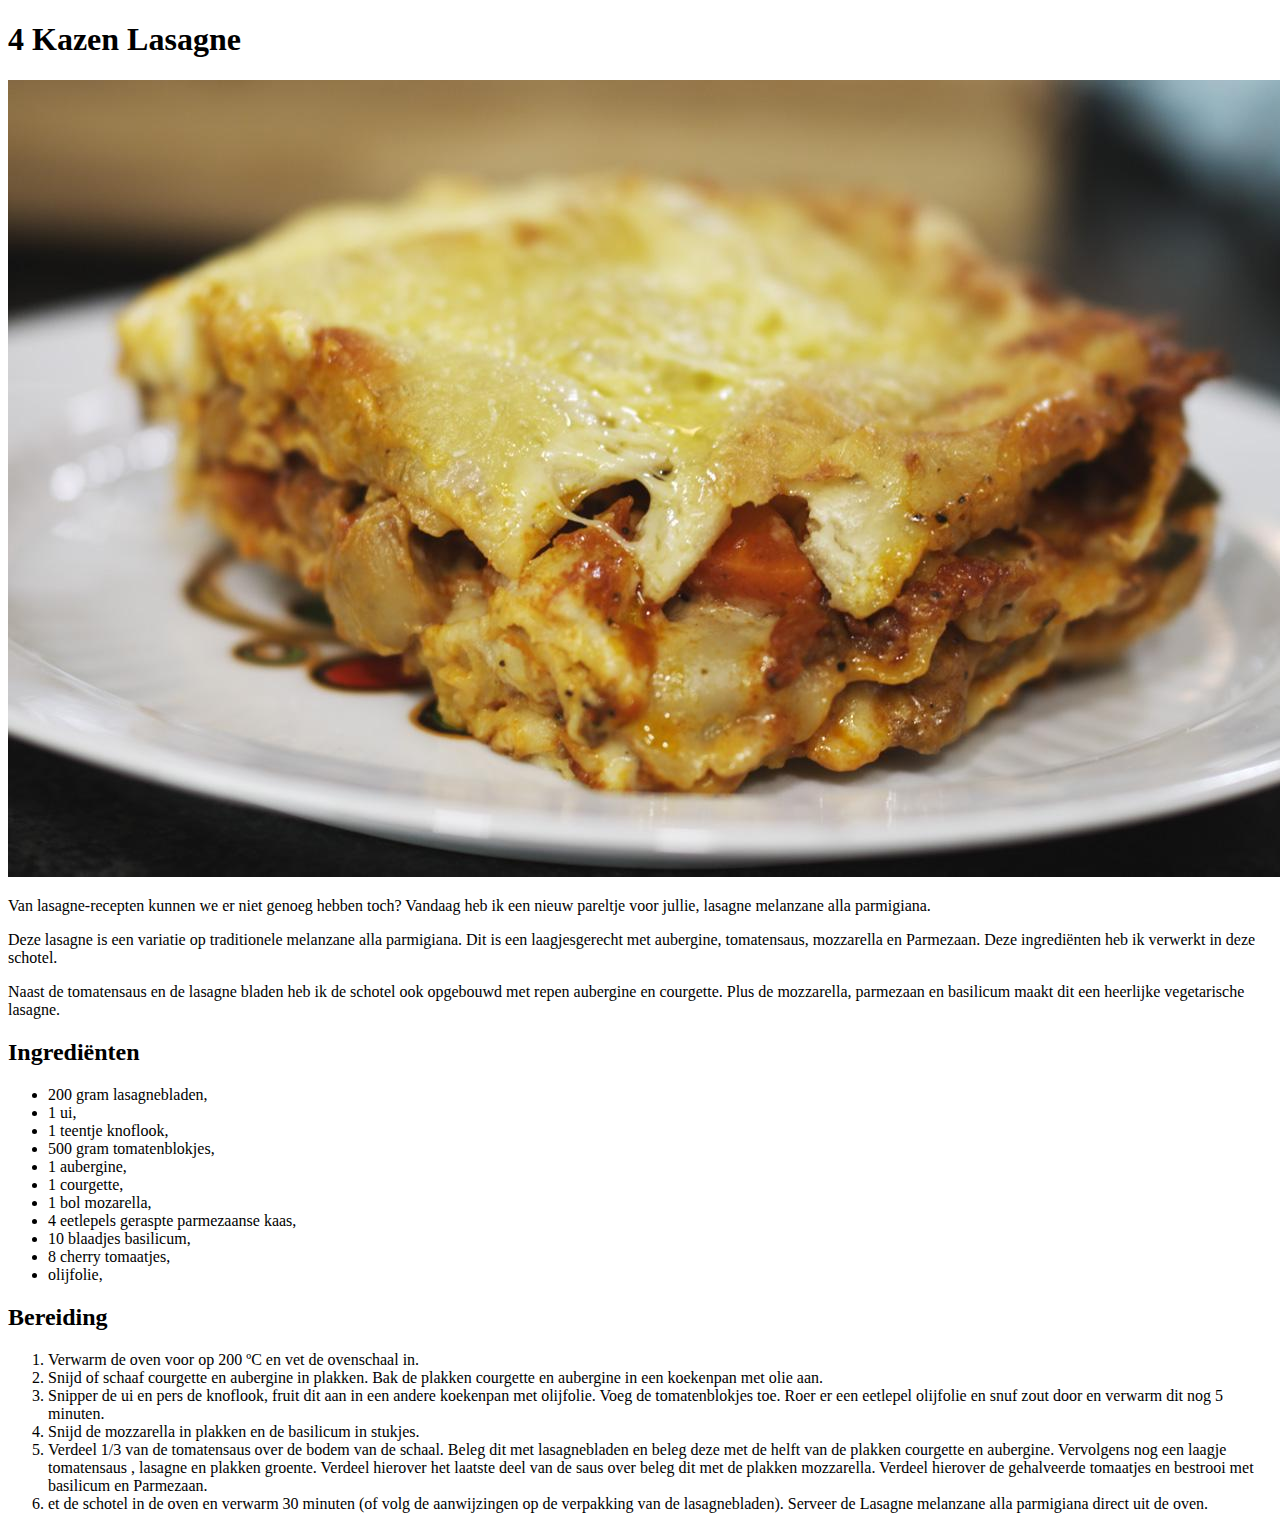
==== recipes/4-kazen-lasagne.html @ 5baa09ed "readme.md" ====
<!DOCTYPE html>
<html lang="en">
<head>
    <meta charset="UTF-8">
    <meta http-equiv="X-UA-Compatible" content="IE=edge">
    <meta name="viewport" content="width=device-width, initial-scale=1.0">
    <title>4 Kazen Lasagne</title>
</head>
<body>
    <h1>4 Kazen Lasagne</h1>
    <img src="../img/lasagne.jpg" alt="Lekkere lasagne!">
    <p>Van lasagne-recepten kunnen we er niet genoeg hebben toch? Vandaag heb ik een nieuw pareltje voor jullie, lasagne melanzane alla parmigiana.</p>
    <p>Deze lasagne is een variatie op traditionele melanzane alla parmigiana. Dit is een laagjesgerecht met aubergine, tomatensaus, mozzarella en Parmezaan. Deze ingrediënten heb ik verwerkt in deze schotel.</p>        
    <p>Naast de tomatensaus en de lasagne bladen heb ik de schotel ook opgebouwd met repen aubergine en courgette. Plus de mozzarella, parmezaan en basilicum maakt dit een heerlijke vegetarische lasagne.</p>
    <h2>Ingrediënten</h2>
    <ul>
        <li>200 gram lasagnebladen,</li>
        <li>1 ui,</li>
        <li>1 teentje knoflook,</li>
        <li>500 gram tomatenblokjes,</li>
        <li>1 aubergine,</li>
        <li>1 courgette,</li>
        <li>1 bol mozarella,</li>
        <li>4 eetlepels geraspte parmezaanse kaas,</li>
        <li>10 blaadjes basilicum,</li>
        <li>8 cherry tomaatjes,</li>
        <li>olijfolie,</li>
    </ul>
    <h2>Bereiding</h2>
    <ol>
        <li>Verwarm de oven voor op 200 ºC en vet de ovenschaal in.</li>
        <li>Snijd of schaaf courgette en aubergine in plakken. Bak de plakken courgette en aubergine in een koekenpan met olie aan.</li>
        <li>Snipper de ui en pers de knoflook, fruit dit aan in een andere koekenpan met olijfolie. Voeg de tomatenblokjes toe. Roer er een eetlepel olijfolie en snuf zout door en verwarm dit nog 5 minuten.</li>
        <li>Snijd de mozzarella in plakken en de basilicum in stukjes.</li>
        <li>Verdeel 1/3 van de tomatensaus over de bodem van de schaal. Beleg dit met lasagnebladen en beleg deze met de helft van de plakken courgette en aubergine. Vervolgens nog een laagje tomatensaus , lasagne en plakken groente. Verdeel hierover het laatste deel van de saus over beleg dit met de plakken mozzarella. Verdeel hierover de gehalveerde tomaatjes en bestrooi met basilicum en Parmezaan.</li>
        <li>et de schotel in de oven en verwarm 30 minuten (of volg de aanwijzingen op de verpakking van de lasagnebladen). Serveer de Lasagne melanzane alla parmigiana direct uit de oven.
        </li>
    </ol>
</body>
</html>
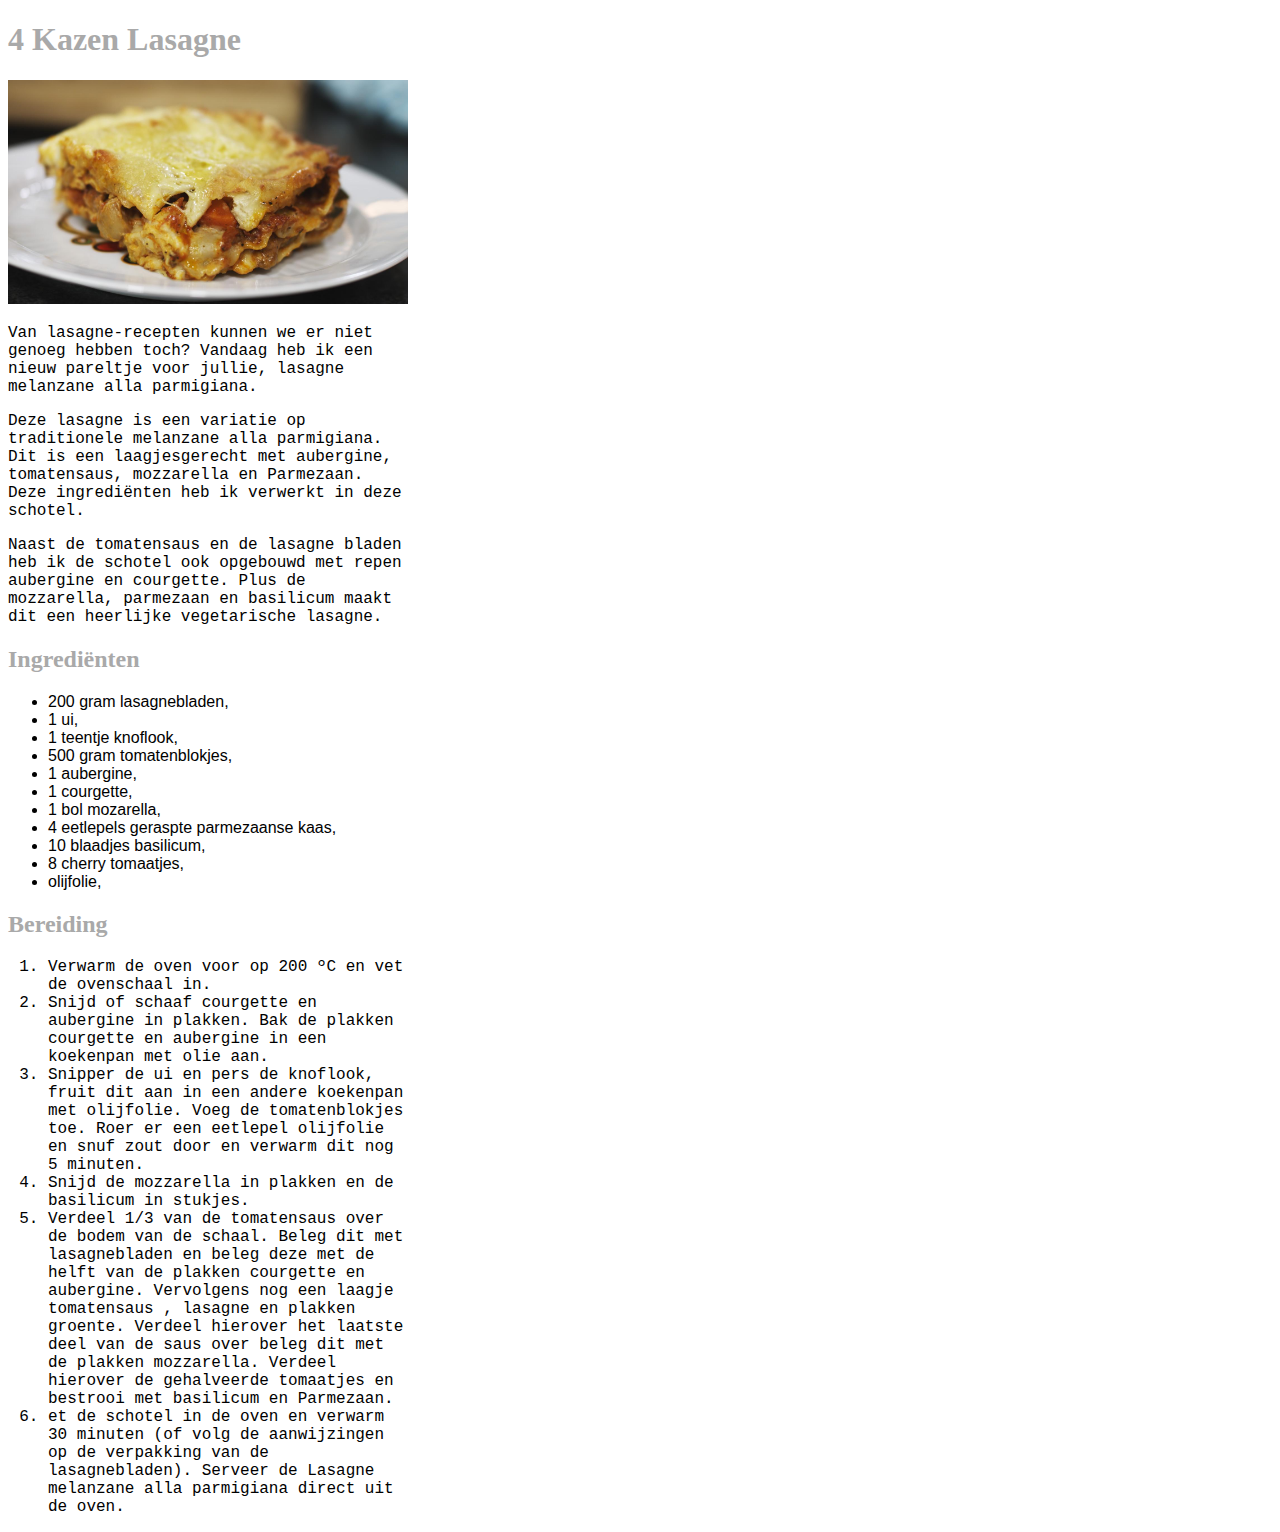
==== commit 63bcdd60: "index.html" ====
--- a/recipes/4-kazen-lasagne.html
+++ b/recipes/4-kazen-lasagne.html
@@ -5,36 +5,39 @@
     <meta http-equiv="X-UA-Compatible" content="IE=edge">
     <meta name="viewport" content="width=device-width, initial-scale=1.0">
     <title>4 Kazen Lasagne</title>
+    <link rel="stylesheet" href="../style.css">
 </head>
 <body>
-    <h1>4 Kazen Lasagne</h1>
-    <img src="../img/lasagne.jpg" alt="Lekkere lasagne!">
-    <p>Van lasagne-recepten kunnen we er niet genoeg hebben toch? Vandaag heb ik een nieuw pareltje voor jullie, lasagne melanzane alla parmigiana.</p>
-    <p>Deze lasagne is een variatie op traditionele melanzane alla parmigiana. Dit is een laagjesgerecht met aubergine, tomatensaus, mozzarella en Parmezaan. Deze ingrediënten heb ik verwerkt in deze schotel.</p>        
-    <p>Naast de tomatensaus en de lasagne bladen heb ik de schotel ook opgebouwd met repen aubergine en courgette. Plus de mozzarella, parmezaan en basilicum maakt dit een heerlijke vegetarische lasagne.</p>
-    <h2>Ingrediënten</h2>
-    <ul>
-        <li>200 gram lasagnebladen,</li>
-        <li>1 ui,</li>
-        <li>1 teentje knoflook,</li>
-        <li>500 gram tomatenblokjes,</li>
-        <li>1 aubergine,</li>
-        <li>1 courgette,</li>
-        <li>1 bol mozarella,</li>
-        <li>4 eetlepels geraspte parmezaanse kaas,</li>
-        <li>10 blaadjes basilicum,</li>
-        <li>8 cherry tomaatjes,</li>
-        <li>olijfolie,</li>
-    </ul>
-    <h2>Bereiding</h2>
-    <ol>
-        <li>Verwarm de oven voor op 200 ºC en vet de ovenschaal in.</li>
-        <li>Snijd of schaaf courgette en aubergine in plakken. Bak de plakken courgette en aubergine in een koekenpan met olie aan.</li>
-        <li>Snipper de ui en pers de knoflook, fruit dit aan in een andere koekenpan met olijfolie. Voeg de tomatenblokjes toe. Roer er een eetlepel olijfolie en snuf zout door en verwarm dit nog 5 minuten.</li>
-        <li>Snijd de mozzarella in plakken en de basilicum in stukjes.</li>
-        <li>Verdeel 1/3 van de tomatensaus over de bodem van de schaal. Beleg dit met lasagnebladen en beleg deze met de helft van de plakken courgette en aubergine. Vervolgens nog een laagje tomatensaus , lasagne en plakken groente. Verdeel hierover het laatste deel van de saus over beleg dit met de plakken mozzarella. Verdeel hierover de gehalveerde tomaatjes en bestrooi met basilicum en Parmezaan.</li>
-        <li>et de schotel in de oven en verwarm 30 minuten (of volg de aanwijzingen op de verpakking van de lasagnebladen). Serveer de Lasagne melanzane alla parmigiana direct uit de oven.
-        </li>
-    </ol>
+    <div>
+        <h1>4 Kazen Lasagne</h1>
+        <img src="../img/lasagne.jpg" alt="Lekkere lasagne!">
+        <p>Van lasagne-recepten kunnen we er niet genoeg hebben toch? Vandaag heb ik een nieuw pareltje voor jullie, lasagne melanzane alla parmigiana.</p>
+        <p>Deze lasagne is een variatie op traditionele melanzane alla parmigiana. Dit is een laagjesgerecht met aubergine, tomatensaus, mozzarella en Parmezaan. Deze ingrediënten heb ik verwerkt in deze schotel.</p>        
+        <p>Naast de tomatensaus en de lasagne bladen heb ik de schotel ook opgebouwd met repen aubergine en courgette. Plus de mozzarella, parmezaan en basilicum maakt dit een heerlijke vegetarische lasagne.</p>
+        <h2>Ingrediënten</h2>
+        <ul>
+            <li>200 gram lasagnebladen,</li>
+            <li>1 ui,</li>
+            <li>1 teentje knoflook,</li>
+            <li>500 gram tomatenblokjes,</li>
+            <li>1 aubergine,</li>
+            <li>1 courgette,</li>
+            <li>1 bol mozarella,</li>
+            <li>4 eetlepels geraspte parmezaanse kaas,</li>
+            <li>10 blaadjes basilicum,</li>
+            <li>8 cherry tomaatjes,</li>
+            <li>olijfolie,</li>
+        </ul>
+        <h2>Bereiding</h2>
+        <ol>
+            <li>Verwarm de oven voor op 200 ºC en vet de ovenschaal in.</li>
+            <li>Snijd of schaaf courgette en aubergine in plakken. Bak de plakken courgette en aubergine in een koekenpan met olie aan.</li>
+            <li>Snipper de ui en pers de knoflook, fruit dit aan in een andere koekenpan met olijfolie. Voeg de tomatenblokjes toe. Roer er een eetlepel olijfolie en snuf zout door en verwarm dit nog 5 minuten.</li>
+            <li>Snijd de mozzarella in plakken en de basilicum in stukjes.</li>
+            <li>Verdeel 1/3 van de tomatensaus over de bodem van de schaal. Beleg dit met lasagnebladen en beleg deze met de helft van de plakken courgette en aubergine. Vervolgens nog een laagje tomatensaus , lasagne en plakken groente. Verdeel hierover het laatste deel van de saus over beleg dit met de plakken mozzarella. Verdeel hierover de gehalveerde tomaatjes en bestrooi met basilicum en Parmezaan.</li>
+            <li>et de schotel in de oven en verwarm 30 minuten (of volg de aanwijzingen op de verpakking van de lasagnebladen). Serveer de Lasagne melanzane alla parmigiana direct uit de oven.
+            </li>
+        </ol>
+    </div>
 </body>
 </html>--- a/style.css
+++ b/style.css
@@ -0,0 +1,25 @@
+p {
+    font-family: 'Courier New', Courier, monospace;
+    font-size:
+}
+
+img {
+    width: 400px;
+    max-height: 100%;
+}
+
+ul {
+    font-family: 'Franklin Gothic Medium', 'Arial Narrow', Arial, sans-serif;
+}
+
+ol {
+    font-family: 'Courier New', Courier, monospace
+}
+
+h1, h2, h3 {
+    color: darkgray;
+}
+
+div {
+    max-width: 400px;
+}